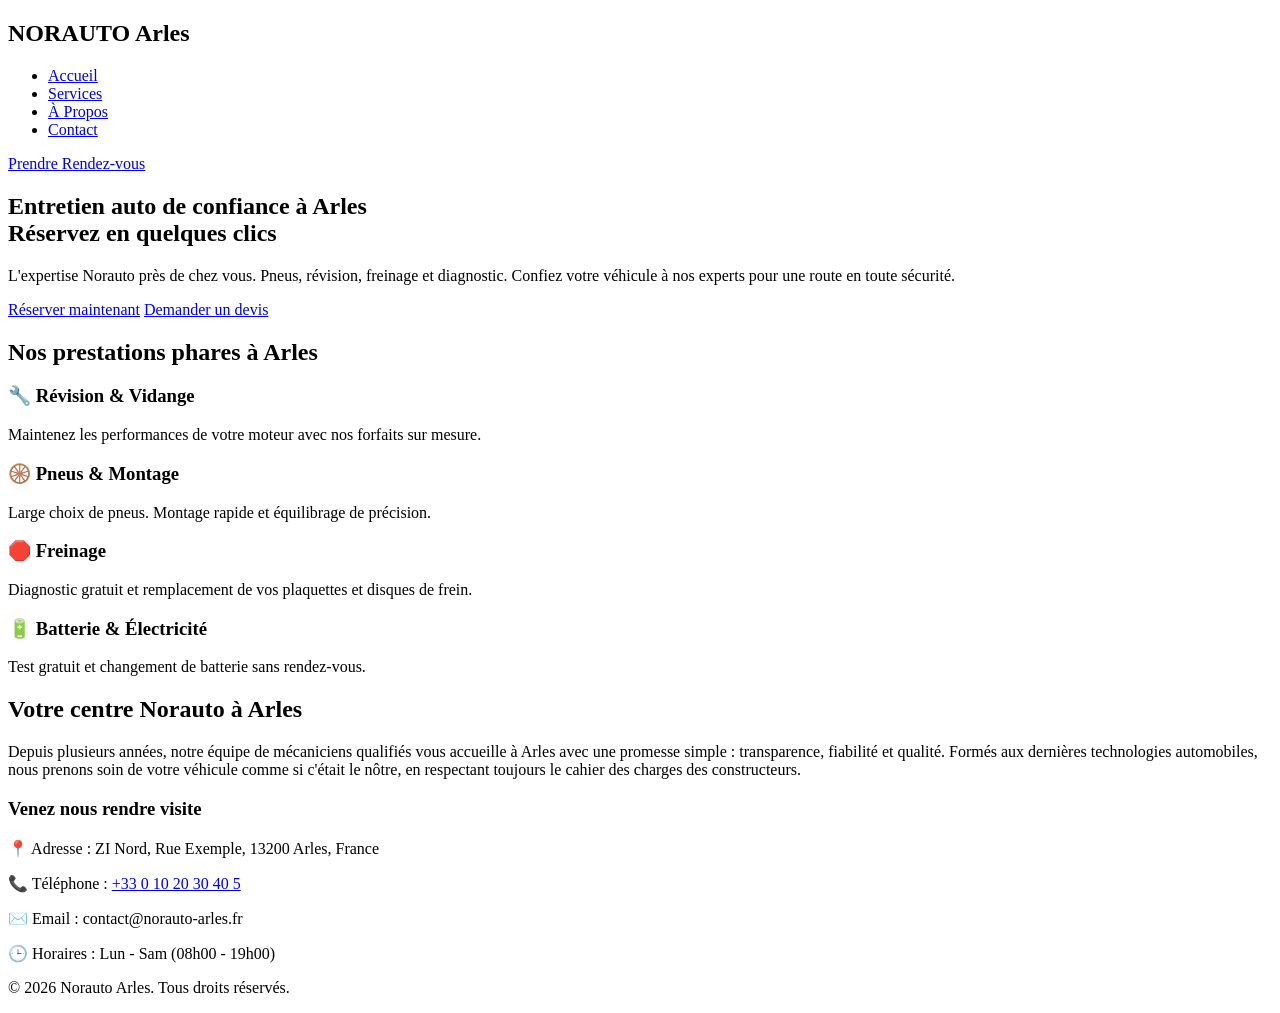
==== index.html @ c37e5688 "Create index.html" ====
<!DOCTYPE html>
<html lang="fr">
<head>
    <meta charset="UTF-8">
    <meta name="viewport" content="width=device-width, initial-scale=1.0">
    <title>Centre Auto Norauto Arles | Révision, Pneus et Entretien</title>
    <meta name="description" content="Besoin d'un mécanicien à Arles ? Le centre Norauto vous accueille pour l'entretien, le changement de pneus et le diagnostic de votre voiture.">
    <link rel="stylesheet" href="style.css">
</head>
<body>

    <header>
        <div class="container header-container">
            <div class="logo">
                <h2>NORAUTO <span>Arles</span></h2>
            </div>
            <nav>
                <ul>
                    <li><a href="#accueil">Accueil</a></li>
                    <li><a href="#services">Services</a></li>
                    <li><a href="#a-propos">À Propos</a></li>
                    <li><a href="#contact">Contact</a></li>
                </ul>
            </nav>
            <a href="#contact" class="btn-primary">Prendre Rendez-vous</a>
        </div>
    </header>

    <section id="accueil" class="hero">
        <div class="container hero-content">
            <h1>Entretien auto de confiance à Arles <br>Réservez en quelques clics</h1>
            <p>L'expertise Norauto près de chez vous. Pneus, révision, freinage et diagnostic. Confiez votre véhicule à nos experts pour une route en toute sécurité.</p>
            <div class="hero-buttons">
                <a href="#contact" class="btn-primary">Réserver maintenant</a>
                <a href="#contact" class="btn-secondary">Demander un devis</a>
            </div>
        </div>
    </section>

    <section id="services" class="services">
        <div class="container">
            <h2 class="section-title">Nos prestations phares à Arles</h2>
            <div class="services-grid">
                <div class="service-card">
                    <h3>🔧 Révision & Vidange</h3>
                    <p>Maintenez les performances de votre moteur avec nos forfaits sur mesure.</p>
                </div>
                <div class="service-card">
                    <h3>🛞 Pneus & Montage</h3>
                    <p>Large choix de pneus. Montage rapide et équilibrage de précision.</p>
                </div>
                <div class="service-card">
                    <h3>🛑 Freinage</h3>
                    <p>Diagnostic gratuit et remplacement de vos plaquettes et disques de frein.</p>
                </div>
                <div class="service-card">
                    <h3>🔋 Batterie & Électricité</h3>
                    <p>Test gratuit et changement de batterie sans rendez-vous.</p>
                </div>
            </div>
        </div>
    </section>

    <section id="a-propos" class="about">
        <div class="container">
            <h2 class="section-title">Votre centre Norauto à Arles</h2>
            <p>Depuis plusieurs années, notre équipe de mécaniciens qualifiés vous accueille à Arles avec une promesse simple : transparence, fiabilité et qualité. Formés aux dernières technologies automobiles, nous prenons soin de votre véhicule comme si c'était le nôtre, en respectant toujours le cahier des charges des constructeurs.</p>
        </div>
    </section>

    <footer id="contact">
        <div class="container footer-container">
            <div class="contact-info">
                <h3>Venez nous rendre visite</h3>
                <p>📍 Adresse : ZI Nord, Rue Exemple, 13200 Arles, France</p>
                <p>📞 Téléphone : <a href="tel:+330102030405">+33 0 10 20 30 40 5</a></p>
                <p>✉️ Email : contact@norauto-arles.fr</p>
                <p>🕒 Horaires : Lun - Sam (08h00 - 19h00)</p>
            </div>
            <div class="legal">
                <p>&copy; 2026 Norauto Arles. Tous droits réservés.</p>
            </div>
        </div>
    </footer>

</body>
</html>
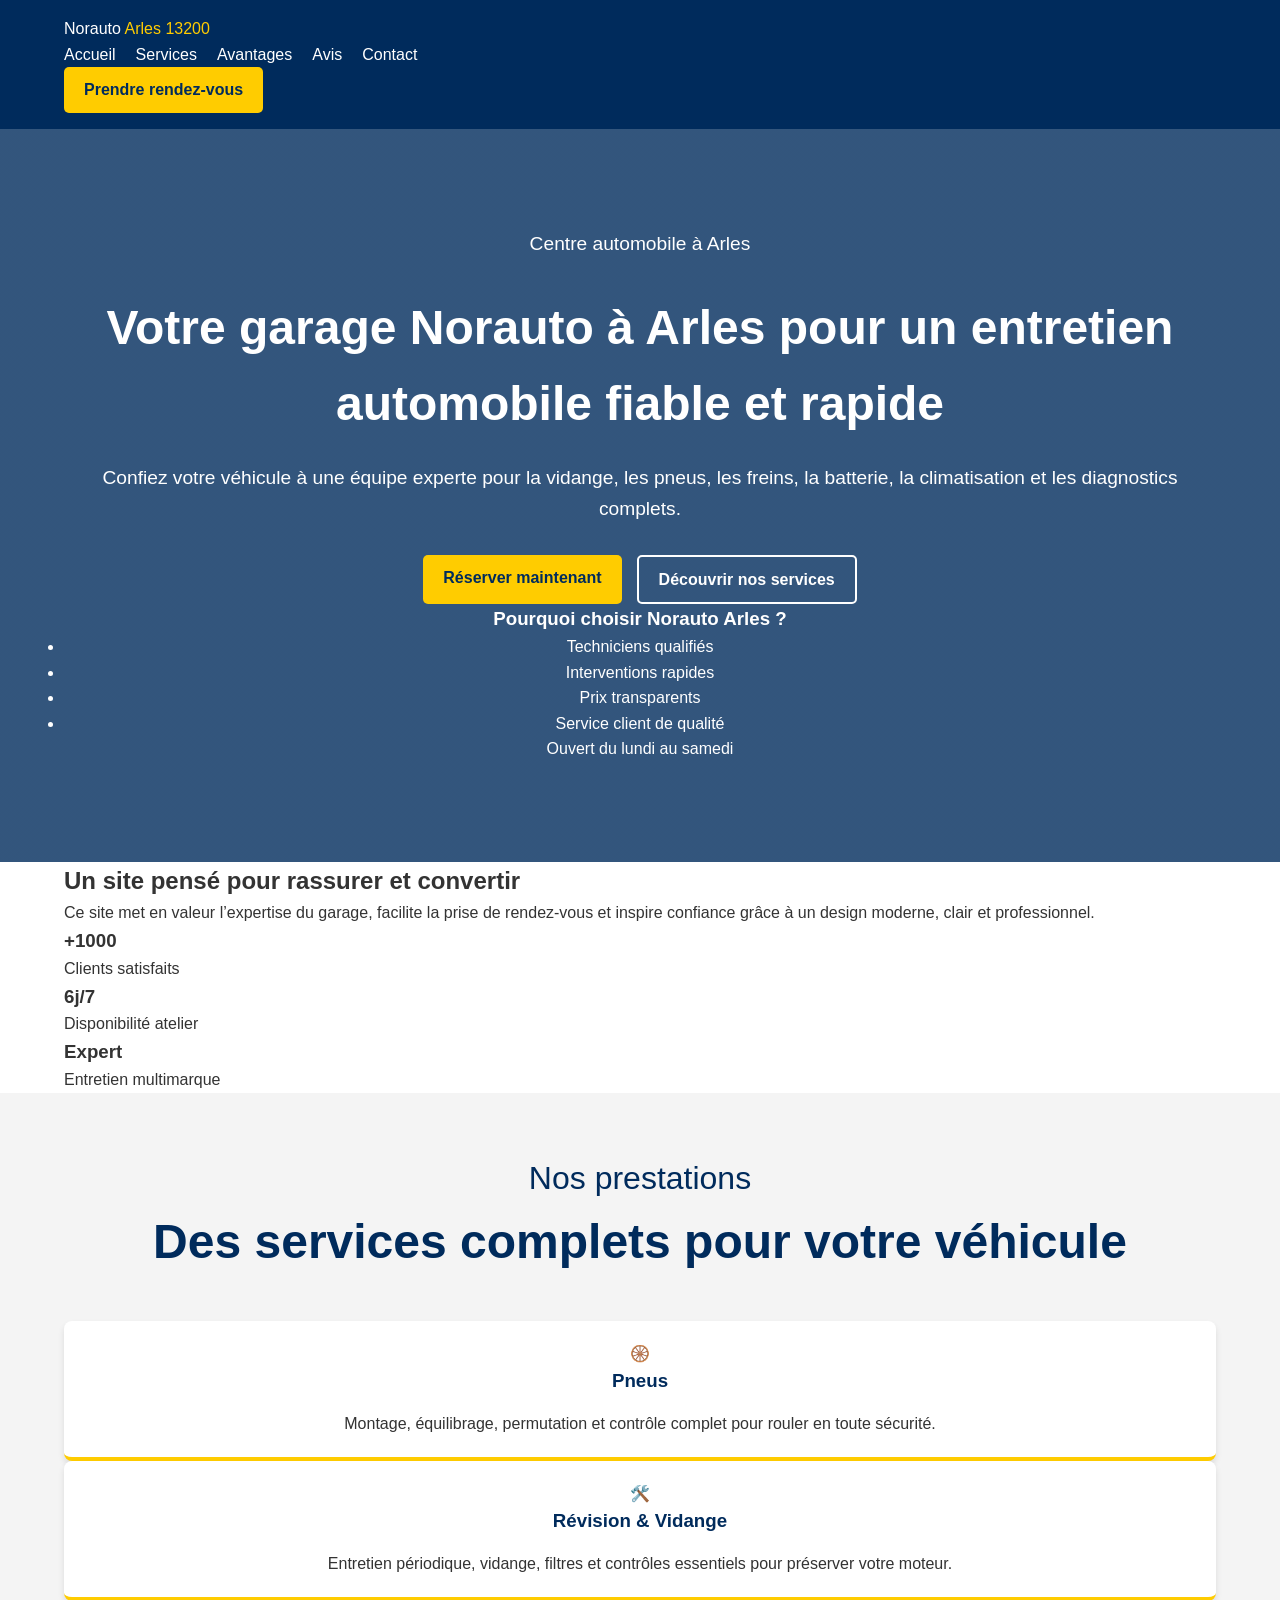
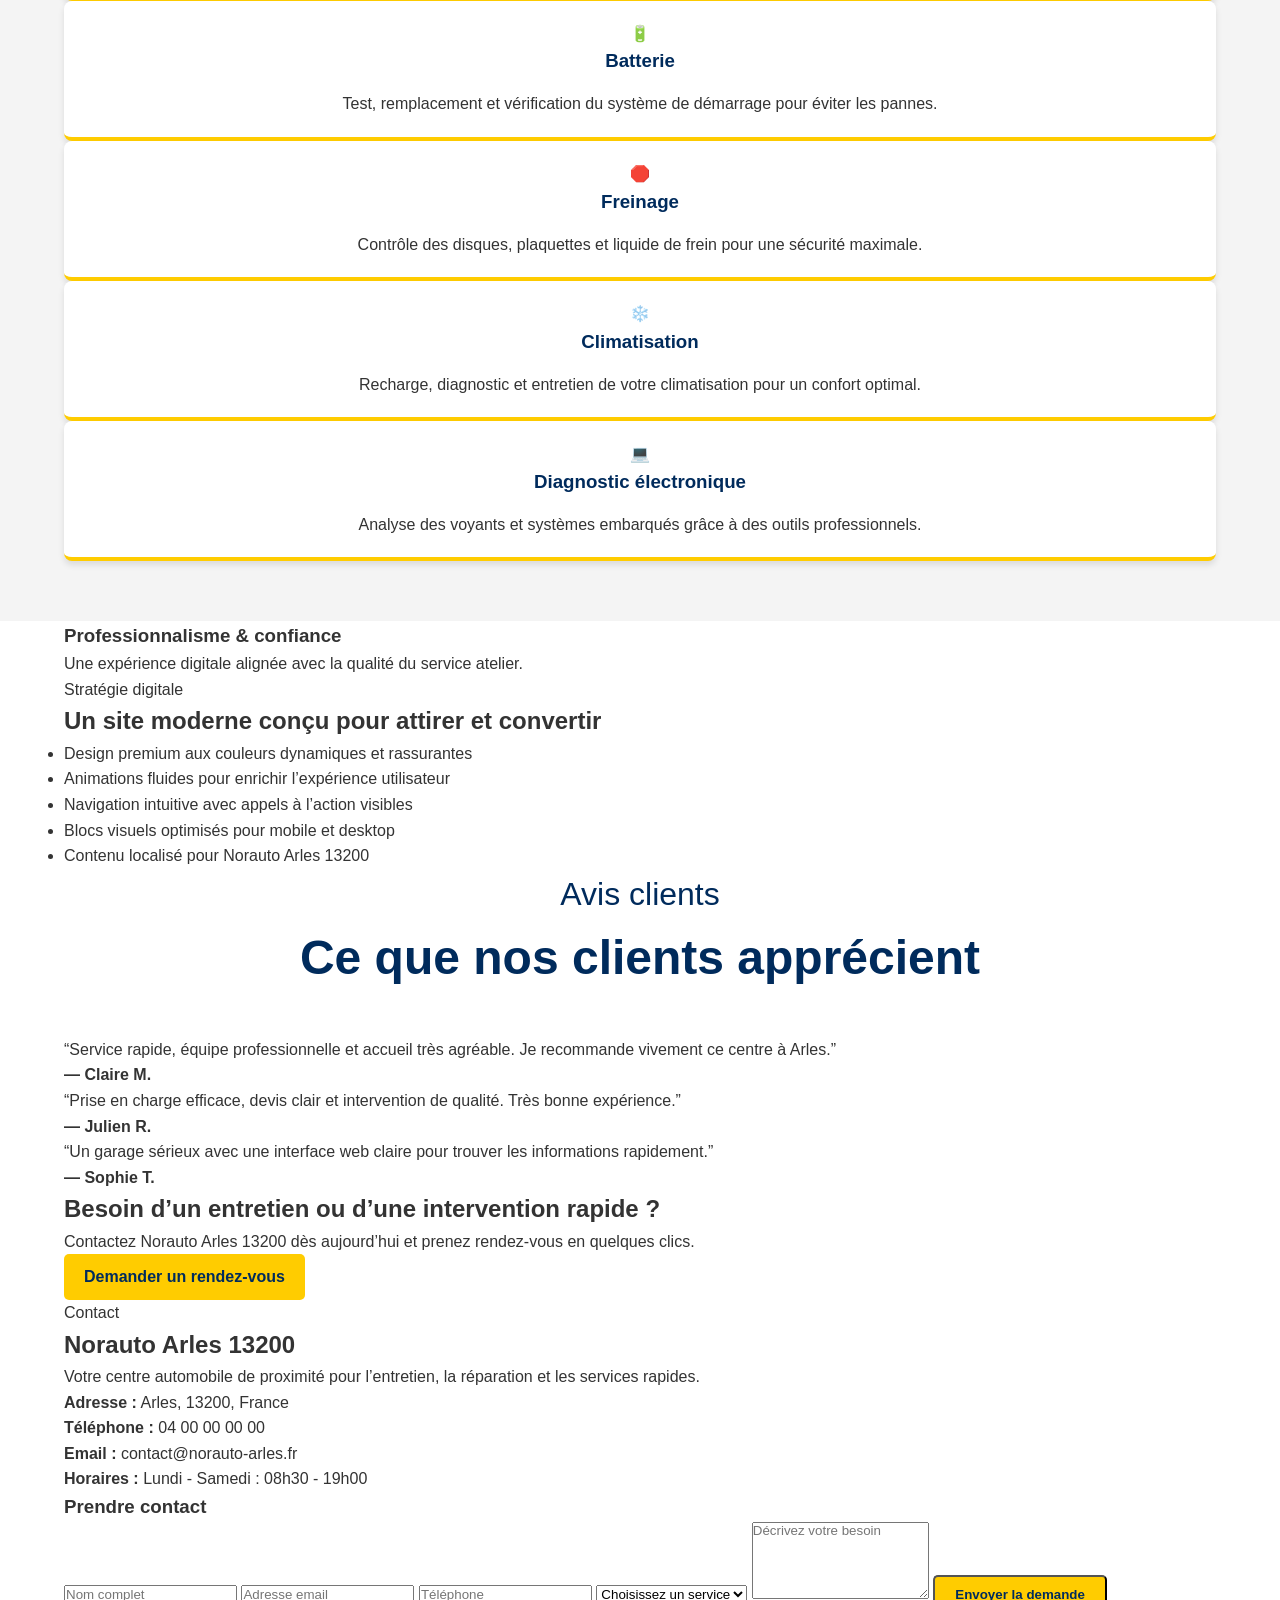
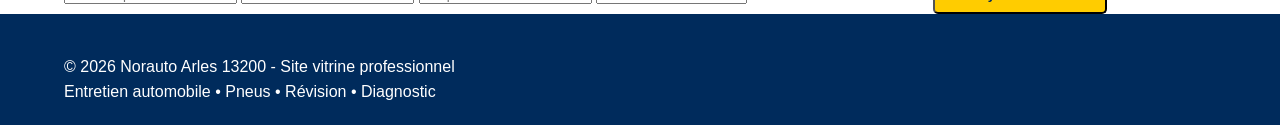
==== commit 449e2992: "Update index.html changes" ====
--- a/index.html
+++ b/index.html
@@ -1,87 +1,269 @@
 <!DOCTYPE html>
 <html lang="fr">
 <head>
-    <meta charset="UTF-8">
-    <meta name="viewport" content="width=device-width, initial-scale=1.0">
-    <title>Centre Auto Norauto Arles | Révision, Pneus et Entretien</title>
-    <meta name="description" content="Besoin d'un mécanicien à Arles ? Le centre Norauto vous accueille pour l'entretien, le changement de pneus et le diagnostic de votre voiture.">
-    <link rel="stylesheet" href="style.css">
+  <meta charset="UTF-8" />
+  <meta name="viewport" content="width=device-width, initial-scale=1.0" />
+  <title>Norauto Arles 13200 | Entretien et Réparation Automobile</title>
+  <meta name="description" content="Découvrez Norauto Arles 13200 : entretien automobile, pneus, freins, batterie, vidange et diagnostic. Prenez rendez-vous rapidement en ligne." />
+  <link rel="stylesheet" href="style.css" />
 </head>
 <body>
-
-    <header>
-        <div class="container header-container">
-            <div class="logo">
-                <h2>NORAUTO <span>Arles</span></h2>
-            </div>
-            <nav>
-                <ul>
-                    <li><a href="#accueil">Accueil</a></li>
-                    <li><a href="#services">Services</a></li>
-                    <li><a href="#a-propos">À Propos</a></li>
-                    <li><a href="#contact">Contact</a></li>
-                </ul>
-            </nav>
-            <a href="#contact" class="btn-primary">Prendre Rendez-vous</a>
-        </div>
-    </header>
-
-    <section id="accueil" class="hero">
-        <div class="container hero-content">
-            <h1>Entretien auto de confiance à Arles <br>Réservez en quelques clics</h1>
-            <p>L'expertise Norauto près de chez vous. Pneus, révision, freinage et diagnostic. Confiez votre véhicule à nos experts pour une route en toute sécurité.</p>
-            <div class="hero-buttons">
-                <a href="#contact" class="btn-primary">Réserver maintenant</a>
-                <a href="#contact" class="btn-secondary">Demander un devis</a>
-            </div>
-        </div>
-    </section>
-
-    <section id="services" class="services">
-        <div class="container">
-            <h2 class="section-title">Nos prestations phares à Arles</h2>
-            <div class="services-grid">
-                <div class="service-card">
-                    <h3>🔧 Révision & Vidange</h3>
-                    <p>Maintenez les performances de votre moteur avec nos forfaits sur mesure.</p>
-                </div>
-                <div class="service-card">
-                    <h3>🛞 Pneus & Montage</h3>
-                    <p>Large choix de pneus. Montage rapide et équilibrage de précision.</p>
-                </div>
-                <div class="service-card">
-                    <h3>🛑 Freinage</h3>
-                    <p>Diagnostic gratuit et remplacement de vos plaquettes et disques de frein.</p>
-                </div>
-                <div class="service-card">
-                    <h3>🔋 Batterie & Électricité</h3>
-                    <p>Test gratuit et changement de batterie sans rendez-vous.</p>
-                </div>
-            </div>
-        </div>
-    </section>
-
-    <section id="a-propos" class="about">
-        <div class="container">
-            <h2 class="section-title">Votre centre Norauto à Arles</h2>
-            <p>Depuis plusieurs années, notre équipe de mécaniciens qualifiés vous accueille à Arles avec une promesse simple : transparence, fiabilité et qualité. Formés aux dernières technologies automobiles, nous prenons soin de votre véhicule comme si c'était le nôtre, en respectant toujours le cahier des charges des constructeurs.</p>
-        </div>
-    </section>
-
-    <footer id="contact">
-        <div class="container footer-container">
-            <div class="contact-info">
-                <h3>Venez nous rendre visite</h3>
-                <p>📍 Adresse : ZI Nord, Rue Exemple, 13200 Arles, France</p>
-                <p>📞 Téléphone : <a href="tel:+330102030405">+33 0 10 20 30 40 5</a></p>
-                <p>✉️ Email : contact@norauto-arles.fr</p>
-                <p>🕒 Horaires : Lun - Sam (08h00 - 19h00)</p>
-            </div>
-            <div class="legal">
-                <p>&copy; 2026 Norauto Arles. Tous droits réservés.</p>
-            </div>
-        </div>
-    </footer>
-
+  <header class="topbar">
+    <div class="container nav">
+      <div class="logo">Norauto <span>Arles 13200</span></div>
+      <nav>
+        <ul class="menu">
+          <li><a href="#accueil">Accueil</a></li>
+          <li><a href="#services">Services</a></li>
+          <li><a href="#avantages">Avantages</a></li>
+          <li><a href="#avis">Avis</a></li>
+          <li><a href="#contact">Contact</a></li>
+        </ul>
+      </nav>
+      <a href="#contact" class="btn btn-primary">Prendre rendez-vous</a>
+    </div>
+  </header>
+
+  <main>
+    <section class="hero" id="accueil">
+      <div class="overlay"></div>
+      <div class="container hero-content">
+        <div class="hero-text reveal">
+          <p class="badge">Centre automobile à Arles</p>
+          <h1>Votre garage Norauto à Arles pour un entretien automobile fiable et rapide</h1>
+          <p class="hero-description">
+            Confiez votre véhicule à une équipe experte pour la vidange, les pneus,
+            les freins, la batterie, la climatisation et les diagnostics complets.
+          </p>
+          <div class="hero-buttons">
+            <a href="#contact" class="btn btn-primary">Réserver maintenant</a>
+            <a href="#services" class="btn btn-secondary">Découvrir nos services</a>
+          </div>
+        </div>
+
+        <div class="hero-card floating">
+          <h3>Pourquoi choisir Norauto Arles ?</h3>
+          <ul>
+            <li>Techniciens qualifiés</li>
+            <li>Interventions rapides</li>
+            <li>Prix transparents</li>
+            <li>Service client de qualité</li>
+          </ul>
+          <div class="card-highlight">Ouvert du lundi au samedi</div>
+        </div>
+      </div>
+    </section>
+
+    <section class="intro section">
+      <div class="container intro-grid">
+        <div class="intro-text reveal">
+          <h2>Un site pensé pour rassurer et convertir</h2>
+          <p>
+            Ce site met en valeur l’expertise du garage, facilite la prise de rendez-vous
+            et inspire confiance grâce à un design moderne, clair et professionnel.
+          </p>
+        </div>
+        <div class="stats">
+          <div class="stat-card reveal">
+            <h3>+1000</h3>
+            <p>Clients satisfaits</p>
+          </div>
+          <div class="stat-card reveal">
+            <h3>6j/7</h3>
+            <p>Disponibilité atelier</p>
+          </div>
+          <div class="stat-card reveal">
+            <h3>Expert</h3>
+            <p>Entretien multimarque</p>
+          </div>
+        </div>
+      </div>
+    </section>
+
+    <section class="services section" id="services">
+      <div class="container">
+        <div class="section-title reveal">
+          <p class="section-subtitle">Nos prestations</p>
+          <h2>Des services complets pour votre véhicule</h2>
+        </div>
+
+        <div class="cards-grid">
+          <article class="service-card reveal">
+            <div class="icon">🛞</div>
+            <h3>Pneus</h3>
+            <p>
+              Montage, équilibrage, permutation et contrôle complet pour rouler en toute sécurité.
+            </p>
+          </article>
+
+          <article class="service-card reveal">
+            <div class="icon">🛠️</div>
+            <h3>Révision & Vidange</h3>
+            <p>
+              Entretien périodique, vidange, filtres et contrôles essentiels pour préserver votre moteur.
+            </p>
+          </article>
+
+          <article class="service-card reveal">
+            <div class="icon">🔋</div>
+            <h3>Batterie</h3>
+            <p>
+              Test, remplacement et vérification du système de démarrage pour éviter les pannes.
+            </p>
+          </article>
+
+          <article class="service-card reveal">
+            <div class="icon">🛑</div>
+            <h3>Freinage</h3>
+            <p>
+              Contrôle des disques, plaquettes et liquide de frein pour une sécurité maximale.
+            </p>
+          </article>
+
+          <article class="service-card reveal">
+            <div class="icon">❄️</div>
+            <h3>Climatisation</h3>
+            <p>
+              Recharge, diagnostic et entretien de votre climatisation pour un confort optimal.
+            </p>
+          </article>
+
+          <article class="service-card reveal">
+            <div class="icon">💻</div>
+            <h3>Diagnostic électronique</h3>
+            <p>
+              Analyse des voyants et systèmes embarqués grâce à des outils professionnels.
+            </p>
+          </article>
+        </div>
+      </div>
+    </section>
+
+    <section class="advantages section" id="avantages">
+      <div class="container advantages-grid">
+        <div class="adv-image reveal">
+          <div class="image-box">
+            <div class="pulse-circle"></div>
+            <div class="image-content">
+              <h3>Professionnalisme & confiance</h3>
+              <p>Une expérience digitale alignée avec la qualité du service atelier.</p>
+            </div>
+          </div>
+        </div>
+
+        <div class="adv-text reveal">
+          <p class="section-subtitle">Stratégie digitale</p>
+          <h2>Un site moderne conçu pour attirer et convertir</h2>
+          <ul class="feature-list">
+            <li>Design premium aux couleurs dynamiques et rassurantes</li>
+            <li>Animations fluides pour enrichir l’expérience utilisateur</li>
+            <li>Navigation intuitive avec appels à l’action visibles</li>
+            <li>Blocs visuels optimisés pour mobile et desktop</li>
+            <li>Contenu localisé pour Norauto Arles 13200</li>
+          </ul>
+        </div>
+      </div>
+    </section>
+
+    <section class="reviews section" id="avis">
+      <div class="container">
+        <div class="section-title reveal">
+          <p class="section-subtitle">Avis clients</p>
+          <h2>Ce que nos clients apprécient</h2>
+        </div>
+
+        <div class="review-grid">
+          <div class="review-card reveal">
+            <p>
+              “Service rapide, équipe professionnelle et accueil très agréable.
+              Je recommande vivement ce centre à Arles.”
+            </p>
+            <h4>— Claire M.</h4>
+          </div>
+
+          <div class="review-card reveal">
+            <p>
+              “Prise en charge efficace, devis clair et intervention de qualité.
+              Très bonne expérience.”
+            </p>
+            <h4>— Julien R.</h4>
+          </div>
+
+          <div class="review-card reveal">
+            <p>
+              “Un garage sérieux avec une interface web claire pour trouver les informations rapidement.”
+            </p>
+            <h4>— Sophie T.</h4>
+          </div>
+        </div>
+      </div>
+    </section>
+
+    <section class="cta section">
+      <div class="container cta-box reveal">
+        <h2>Besoin d’un entretien ou d’une intervention rapide ?</h2>
+        <p>
+          Contactez Norauto Arles 13200 dès aujourd’hui et prenez rendez-vous en quelques clics.
+        </p>
+        <a href="#contact" class="btn btn-primary">Demander un rendez-vous</a>
+      </div>
+    </section>
+
+    <section class="contact section" id="contact">
+      <div class="container contact-grid">
+        <div class="contact-info reveal">
+          <p class="section-subtitle">Contact</p>
+          <h2>Norauto Arles 13200</h2>
+          <p>
+            Votre centre automobile de proximité pour l’entretien, la réparation et les services rapides.
+          </p>
+
+          <div class="info-list">
+            <div class="info-item">
+              <strong>Adresse :</strong>
+              <span>Arles, 13200, France</span>
+            </div>
+            <div class="info-item">
+              <strong>Téléphone :</strong>
+              <span>04 00 00 00 00</span>
+            </div>
+            <div class="info-item">
+              <strong>Email :</strong>
+              <span>contact@norauto-arles.fr</span>
+            </div>
+            <div class="info-item">
+              <strong>Horaires :</strong>
+              <span>Lundi - Samedi : 08h30 - 19h00</span>
+            </div>
+          </div>
+        </div>
+
+        <form class="contact-form reveal">
+          <h3>Prendre contact</h3>
+          <input type="text" placeholder="Nom complet" required />
+          <input type="email" placeholder="Adresse email" required />
+          <input type="tel" placeholder="Téléphone" required />
+          <select required>
+            <option value="">Choisissez un service</option>
+            <option>Pneus</option>
+            <option>Vidange</option>
+            <option>Freinage</option>
+            <option>Batterie</option>
+            <option>Climatisation</option>
+            <option>Diagnostic</option>
+          </select>
+          <textarea rows="5" placeholder="Décrivez votre besoin"></textarea>
+          <button type="submit" class="btn btn-primary">Envoyer la demande</button>
+        </form>
+      </div>
+    </section>
+  </main>
+
+  <footer class="footer">
+    <div class="container footer-content">
+      <p>© 2026 Norauto Arles 13200 - Site vitrine professionnel</p>
+      <p>Entretien automobile • Pneus • Révision • Diagnostic</p>
+    </div>
+  </footer>
 </body>
 </html>
--- a/style.css
+++ b/style.css
@@ -0,0 +1,190 @@
+/* RESET & VARIABILI */
+* {
+    margin: 0;
+    padding: 0;
+    box-sizing: border-box;
+    font-family: 'Segoe UI', Tahoma, Geneva, Verdana, sans-serif;
+}
+
+:root {
+    --norauto-blue: #002b5c;
+    --norauto-yellow: #ffcc00;
+    --text-dark: #333;
+    --bg-light: #f4f4f4;
+}
+
+body {
+    color: var(--text-dark);
+    line-height: 1.6;
+}
+
+.container {
+    width: 90%;
+    max-width: 1200px;
+    margin: 0 auto;
+}
+
+/* HEADER */
+header {
+    background: var(--norauto-blue);
+    color: white;
+    padding: 1rem 0;
+    position: sticky;
+    top: 0;
+    z-index: 1000;
+}
+
+.header-container {
+    display: flex;
+    justify-content: space-between;
+    align-items: center;
+}
+
+.logo span {
+    color: var(--norauto-yellow);
+}
+
+nav ul {
+    list-style: none;
+    display: flex;
+    gap: 20px;
+}
+
+nav ul li a {
+    color: white;
+    text-decoration: none;
+    font-weight: 500;
+}
+
+nav ul li a:hover {
+    color: var(--norauto-yellow);
+}
+
+/* BOTTONI */
+.btn-primary, .btn-secondary {
+    padding: 10px 20px;
+    border-radius: 5px;
+    text-decoration: none;
+    font-weight: bold;
+    display: inline-block;
+}
+
+.btn-primary {
+    background: var(--norauto-yellow);
+    color: var(--norauto-blue);
+}
+
+.btn-primary:hover {
+    background: #e6b800;
+}
+
+.btn-secondary {
+    background: transparent;
+    color: white;
+    border: 2px solid white;
+}
+
+.btn-secondary:hover {
+    background: white;
+    color: var(--norauto-blue);
+}
+
+/* HERO SECTION */
+.hero {
+    background: linear-gradient(rgba(0, 43, 92, 0.8), rgba(0, 43, 92, 0.8)), url('https://images.unsplash.com/photo-1613214149922-f1809c99b414?ixlib=rb-4.0.3&auto=format&fit=crop&w=1920&q=80') center/cover;
+    color: white;
+    padding: 100px 0;
+    text-align: center;
+}
+
+.hero h1 {
+    font-size: 3rem;
+    margin-bottom: 20px;
+}
+
+.hero p {
+    font-size: 1.2rem;
+    margin-bottom: 30px;
+}
+
+.hero-buttons {
+    display: flex;
+    justify-content: center;
+    gap: 15px;
+}
+
+/* SERVICES */
+.services {
+    padding: 60px 0;
+    background: var(--bg-light);
+}
+
+.section-title {
+    text-align: center;
+    color: var(--norauto-blue);
+    margin-bottom: 40px;
+    font-size: 2rem;
+}
+
+.services-grid {
+    display: grid;
+    grid-template-columns: repeat(auto-fit, minmax(250px, 1fr));
+    gap: 20px;
+}
+
+.service-card {
+    background: white;
+    padding: 20px;
+    border-radius: 8px;
+    box-shadow: 0 4px 6px rgba(0,0,0,0.1);
+    text-align: center;
+    border-bottom: 4px solid var(--norauto-yellow);
+}
+
+.service-card h3 {
+    color: var(--norauto-blue);
+    margin-bottom: 15px;
+}
+
+/* ABOUT */
+.about {
+    padding: 60px 0;
+    text-align: center;
+}
+
+/* FOOTER / CONTACT */
+footer {
+    background: var(--norauto-blue);
+    color: white;
+    padding: 40px 0 20px;
+}
+
+.footer-container {
+    display: flex;
+    flex-direction: column;
+    align-items: center;
+    text-align: center;
+}
+
+.contact-info a {
+    color: var(--norauto-yellow);
+    text-decoration: none;
+}
+
+.legal {
+    margin-top: 30px;
+    font-size: 0.9rem;
+    border-top: 1px solid rgba(255,255,255,0.2);
+    padding-top: 10px;
+    width: 100%;
+}
+
+/* RESPONSIVE */
+@media (max-width: 768px) {
+    .header-container {
+        flex-direction: column;
+        gap: 15px;
+    }
+    .hero h1 { font-size: 2rem; }
+    .hero-buttons { flex-direction: column; }
+}
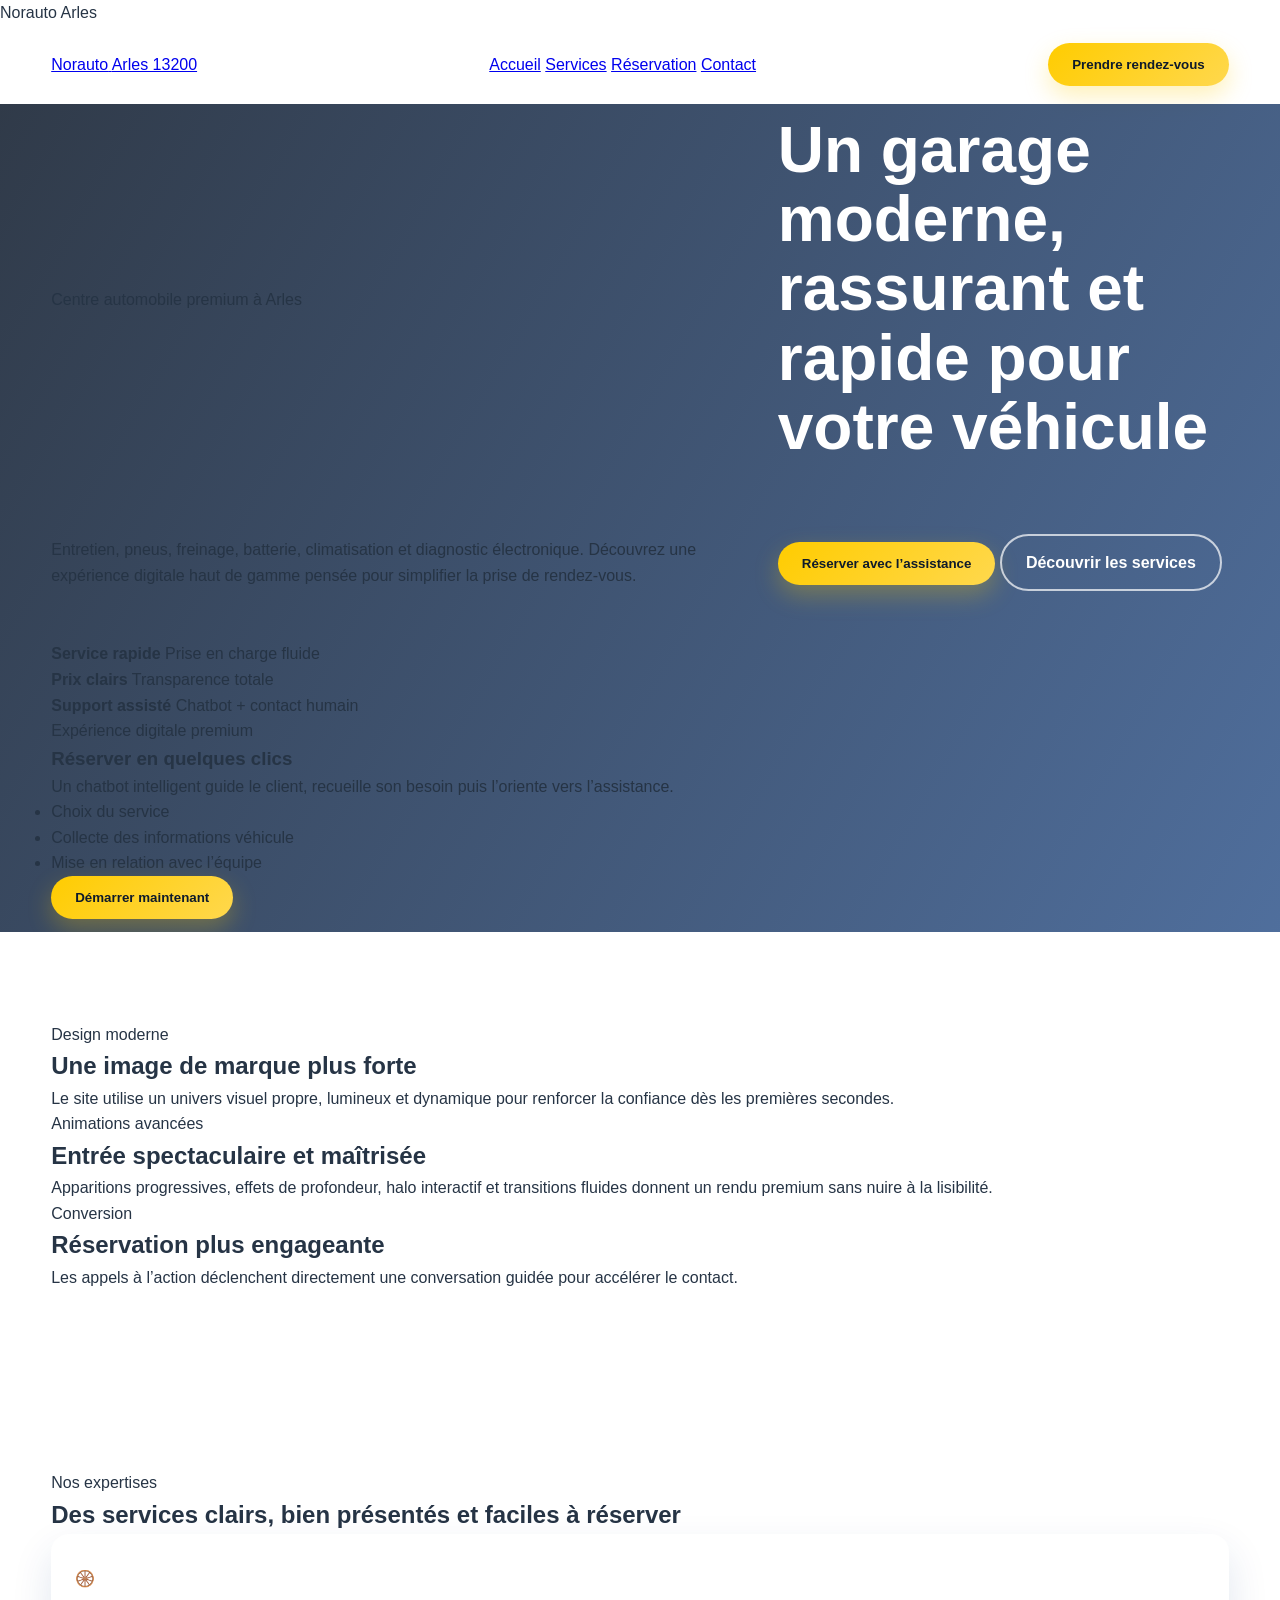
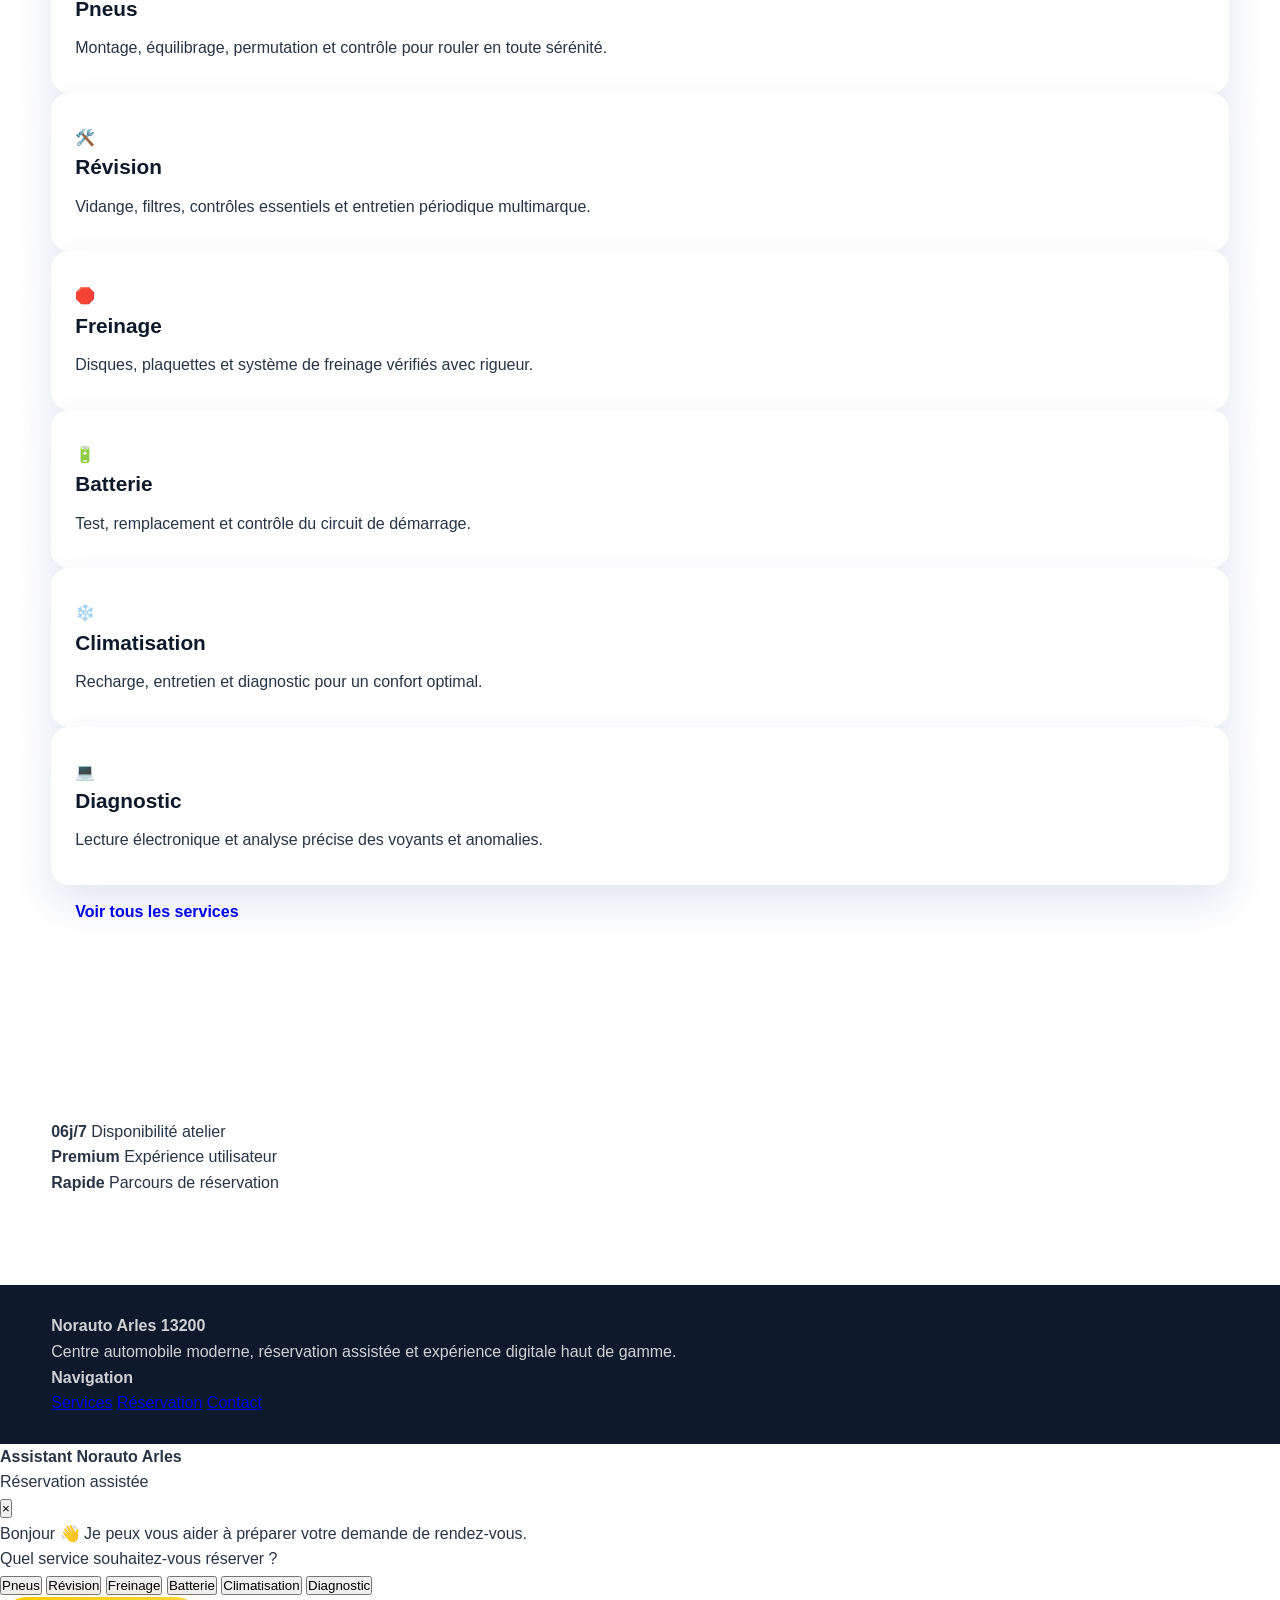
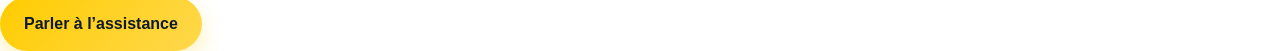
==== commit 26927d4a: "Update index.html" ====
--- a/index.html
+++ b/index.html
@@ -3,267 +3,226 @@
 <head>
   <meta charset="UTF-8" />
   <meta name="viewport" content="width=device-width, initial-scale=1.0" />
-  <title>Norauto Arles 13200 | Entretien et Réparation Automobile</title>
-  <meta name="description" content="Découvrez Norauto Arles 13200 : entretien automobile, pneus, freins, batterie, vidange et diagnostic. Prenez rendez-vous rapidement en ligne." />
+  <title>Norauto Arles 13200 | Centre Automobile Premium</title>
+  <meta name="description" content="Norauto Arles 13200 : entretien, réparation, pneus, batterie, freins et réservation assistée par chatbot." />
   <link rel="stylesheet" href="style.css" />
 </head>
-<body>
-  <header class="topbar">
+<body class="page-home">
+  <div class="site-loader">
+    <div class="loader-ring"></div>
+    <div class="loader-text">Norauto Arles</div>
+  </div>
+
+  <div class="cursor-glow"></div>
+
+  <header class="header glass">
     <div class="container nav">
-      <div class="logo">Norauto <span>Arles 13200</span></div>
-      <nav>
-        <ul class="menu">
-          <li><a href="#accueil">Accueil</a></li>
-          <li><a href="#services">Services</a></li>
-          <li><a href="#avantages">Avantages</a></li>
-          <li><a href="#avis">Avis</a></li>
-          <li><a href="#contact">Contact</a></li>
-        </ul>
+      <a href="index.html" class="brand">
+        <span class="brand-main">Norauto</span>
+        <span class="brand-sub">Arles 13200</span>
+      </a>
+
+      <nav class="navbar">
+        <a href="index.html" class="active">Accueil</a>
+        <a href="services.html">Services</a>
+        <a href="reservation.html">Réservation</a>
+        <a href="contact.html">Contact</a>
       </nav>
-      <a href="#contact" class="btn btn-primary">Prendre rendez-vous</a>
+
+      <button class="btn btn-primary open-chat">Prendre rendez-vous</button>
     </div>
   </header>
 
   <main>
-    <section class="hero" id="accueil">
-      <div class="overlay"></div>
-      <div class="container hero-content">
-        <div class="hero-text reveal">
-          <p class="badge">Centre automobile à Arles</p>
-          <h1>Votre garage Norauto à Arles pour un entretien automobile fiable et rapide</h1>
-          <p class="hero-description">
-            Confiez votre véhicule à une équipe experte pour la vidange, les pneus,
-            les freins, la batterie, la climatisation et les diagnostics complets.
-          </p>
-          <div class="hero-buttons">
-            <a href="#contact" class="btn btn-primary">Réserver maintenant</a>
-            <a href="#services" class="btn btn-secondary">Découvrir nos services</a>
+    <section class="hero">
+      <div class="hero-bg-shape shape-1"></div>
+      <div class="hero-bg-shape shape-2"></div>
+      <div class="hero-grid container">
+        <div class="hero-content reveal">
+          <span class="eyebrow">Centre automobile premium à Arles</span>
+          <h1>Un garage moderne, rassurant et rapide pour votre véhicule</h1>
+          <p class="hero-text">
+            Entretien, pneus, freinage, batterie, climatisation et diagnostic électronique.
+            Découvrez une expérience digitale haut de gamme pensée pour simplifier la prise de rendez-vous.
+          </p>
+
+          <div class="hero-actions">
+            <button class="btn btn-primary open-chat">Réserver avec l’assistance</button>
+            <a href="services.html" class="btn btn-secondary">Découvrir les services</a>
           </div>
-        </div>
-
-        <div class="hero-card floating">
-          <h3>Pourquoi choisir Norauto Arles ?</h3>
-          <ul>
-            <li>Techniciens qualifiés</li>
-            <li>Interventions rapides</li>
-            <li>Prix transparents</li>
-            <li>Service client de qualité</li>
-          </ul>
-          <div class="card-highlight">Ouvert du lundi au samedi</div>
-        </div>
-      </div>
-    </section>
-
-    <section class="intro section">
-      <div class="container intro-grid">
-        <div class="intro-text reveal">
-          <h2>Un site pensé pour rassurer et convertir</h2>
-          <p>
-            Ce site met en valeur l’expertise du garage, facilite la prise de rendez-vous
-            et inspire confiance grâce à un design moderne, clair et professionnel.
-          </p>
-        </div>
-        <div class="stats">
-          <div class="stat-card reveal">
-            <h3>+1000</h3>
-            <p>Clients satisfaits</p>
-          </div>
-          <div class="stat-card reveal">
-            <h3>6j/7</h3>
-            <p>Disponibilité atelier</p>
-          </div>
-          <div class="stat-card reveal">
-            <h3>Expert</h3>
-            <p>Entretien multimarque</p>
-          </div>
-        </div>
-      </div>
-    </section>
-
-    <section class="services section" id="services">
-      <div class="container">
-        <div class="section-title reveal">
-          <p class="section-subtitle">Nos prestations</p>
-          <h2>Des services complets pour votre véhicule</h2>
-        </div>
-
-        <div class="cards-grid">
-          <article class="service-card reveal">
-            <div class="icon">🛞</div>
-            <h3>Pneus</h3>
-            <p>
-              Montage, équilibrage, permutation et contrôle complet pour rouler en toute sécurité.
-            </p>
-          </article>
-
-          <article class="service-card reveal">
-            <div class="icon">🛠️</div>
-            <h3>Révision & Vidange</h3>
-            <p>
-              Entretien périodique, vidange, filtres et contrôles essentiels pour préserver votre moteur.
-            </p>
-          </article>
-
-          <article class="service-card reveal">
-            <div class="icon">🔋</div>
-            <h3>Batterie</h3>
-            <p>
-              Test, remplacement et vérification du système de démarrage pour éviter les pannes.
-            </p>
-          </article>
-
-          <article class="service-card reveal">
-            <div class="icon">🛑</div>
-            <h3>Freinage</h3>
-            <p>
-              Contrôle des disques, plaquettes et liquide de frein pour une sécurité maximale.
-            </p>
-          </article>
-
-          <article class="service-card reveal">
-            <div class="icon">❄️</div>
-            <h3>Climatisation</h3>
-            <p>
-              Recharge, diagnostic et entretien de votre climatisation pour un confort optimal.
-            </p>
-          </article>
-
-          <article class="service-card reveal">
-            <div class="icon">💻</div>
-            <h3>Diagnostic électronique</h3>
-            <p>
-              Analyse des voyants et systèmes embarqués grâce à des outils professionnels.
-            </p>
-          </article>
-        </div>
-      </div>
-    </section>
-
-    <section class="advantages section" id="avantages">
-      <div class="container advantages-grid">
-        <div class="adv-image reveal">
-          <div class="image-box">
-            <div class="pulse-circle"></div>
-            <div class="image-content">
-              <h3>Professionnalisme & confiance</h3>
-              <p>Une expérience digitale alignée avec la qualité du service atelier.</p>
+
+          <div class="hero-trust">
+            <div class="trust-item">
+              <strong>Service rapide</strong>
+              <span>Prise en charge fluide</span>
+            </div>
+            <div class="trust-item">
+              <strong>Prix clairs</strong>
+              <span>Transparence totale</span>
+            </div>
+            <div class="trust-item">
+              <strong>Support assisté</strong>
+              <span>Chatbot + contact humain</span>
             </div>
           </div>
         </div>
 
-        <div class="adv-text reveal">
-          <p class="section-subtitle">Stratégie digitale</p>
-          <h2>Un site moderne conçu pour attirer et convertir</h2>
-          <ul class="feature-list">
-            <li>Design premium aux couleurs dynamiques et rassurantes</li>
-            <li>Animations fluides pour enrichir l’expérience utilisateur</li>
-            <li>Navigation intuitive avec appels à l’action visibles</li>
-            <li>Blocs visuels optimisés pour mobile et desktop</li>
-            <li>Contenu localisé pour Norauto Arles 13200</li>
-          </ul>
-        </div>
-      </div>
-    </section>
-
-    <section class="reviews section" id="avis">
+        <div class="hero-panel floating">
+          <div class="panel-card glass">
+            <div class="panel-badge">Expérience digitale premium</div>
+            <h3>Réserver en quelques clics</h3>
+            <p>Un chatbot intelligent guide le client, recueille son besoin puis l’oriente vers l’assistance.</p>
+            <ul class="check-list">
+              <li>Choix du service</li>
+              <li>Collecte des informations véhicule</li>
+              <li>Mise en relation avec l’équipe</li>
+            </ul>
+            <button class="btn btn-primary wide open-chat">Démarrer maintenant</button>
+          </div>
+        </div>
+      </div>
+    </section>
+
+    <section class="section premium-strip">
+      <div class="container premium-grid">
+        <div class="premium-card reveal">
+          <span class="mini-label">Design moderne</span>
+          <h2>Une image de marque plus forte</h2>
+          <p>
+            Le site utilise un univers visuel propre, lumineux et dynamique pour renforcer la confiance
+            dès les premières secondes.
+          </p>
+        </div>
+        <div class="premium-card reveal delay-1">
+          <span class="mini-label">Animations avancées</span>
+          <h2>Entrée spectaculaire et maîtrisée</h2>
+          <p>
+            Apparitions progressives, effets de profondeur, halo interactif et transitions fluides
+            donnent un rendu premium sans nuire à la lisibilité.
+          </p>
+        </div>
+        <div class="premium-card reveal delay-2">
+          <span class="mini-label">Conversion</span>
+          <h2>Réservation plus engageante</h2>
+          <p>
+            Les appels à l’action déclenchent directement une conversation guidée pour accélérer le contact.
+          </p>
+        </div>
+      </div>
+    </section>
+
+    <section class="section services-preview">
       <div class="container">
-        <div class="section-title reveal">
-          <p class="section-subtitle">Avis clients</p>
-          <h2>Ce que nos clients apprécient</h2>
-        </div>
-
-        <div class="review-grid">
-          <div class="review-card reveal">
-            <p>
-              “Service rapide, équipe professionnelle et accueil très agréable.
-              Je recommande vivement ce centre à Arles.”
-            </p>
-            <h4>— Claire M.</h4>
-          </div>
-
-          <div class="review-card reveal">
-            <p>
-              “Prise en charge efficace, devis clair et intervention de qualité.
-              Très bonne expérience.”
-            </p>
-            <h4>— Julien R.</h4>
-          </div>
-
-          <div class="review-card reveal">
-            <p>
-              “Un garage sérieux avec une interface web claire pour trouver les informations rapidement.”
-            </p>
-            <h4>— Sophie T.</h4>
-          </div>
-        </div>
-      </div>
-    </section>
-
-    <section class="cta section">
-      <div class="container cta-box reveal">
-        <h2>Besoin d’un entretien ou d’une intervention rapide ?</h2>
-        <p>
-          Contactez Norauto Arles 13200 dès aujourd’hui et prenez rendez-vous en quelques clics.
-        </p>
-        <a href="#contact" class="btn btn-primary">Demander un rendez-vous</a>
-      </div>
-    </section>
-
-    <section class="contact section" id="contact">
-      <div class="container contact-grid">
-        <div class="contact-info reveal">
-          <p class="section-subtitle">Contact</p>
-          <h2>Norauto Arles 13200</h2>
-          <p>
-            Votre centre automobile de proximité pour l’entretien, la réparation et les services rapides.
-          </p>
-
-          <div class="info-list">
-            <div class="info-item">
-              <strong>Adresse :</strong>
-              <span>Arles, 13200, France</span>
-            </div>
-            <div class="info-item">
-              <strong>Téléphone :</strong>
-              <span>04 00 00 00 00</span>
-            </div>
-            <div class="info-item">
-              <strong>Email :</strong>
-              <span>contact@norauto-arles.fr</span>
-            </div>
-            <div class="info-item">
-              <strong>Horaires :</strong>
-              <span>Lundi - Samedi : 08h30 - 19h00</span>
-            </div>
-          </div>
-        </div>
-
-        <form class="contact-form reveal">
-          <h3>Prendre contact</h3>
-          <input type="text" placeholder="Nom complet" required />
-          <input type="email" placeholder="Adresse email" required />
-          <input type="tel" placeholder="Téléphone" required />
-          <select required>
-            <option value="">Choisissez un service</option>
-            <option>Pneus</option>
-            <option>Vidange</option>
-            <option>Freinage</option>
-            <option>Batterie</option>
-            <option>Climatisation</option>
-            <option>Diagnostic</option>
-          </select>
-          <textarea rows="5" placeholder="Décrivez votre besoin"></textarea>
-          <button type="submit" class="btn btn-primary">Envoyer la demande</button>
-        </form>
+        <div class="section-heading reveal">
+          <span class="eyebrow dark">Nos expertises</span>
+          <h2>Des services clairs, bien présentés et faciles à réserver</h2>
+        </div>
+
+        <div class="service-grid">
+          <article class="service-card reveal">
+            <div class="service-icon">🛞</div>
+            <h3>Pneus</h3>
+            <p>Montage, équilibrage, permutation et contrôle pour rouler en toute sérénité.</p>
+          </article>
+
+          <article class="service-card reveal delay-1">
+            <div class="service-icon">🛠️</div>
+            <h3>Révision</h3>
+            <p>Vidange, filtres, contrôles essentiels et entretien périodique multimarque.</p>
+          </article>
+
+          <article class="service-card reveal delay-2">
+            <div class="service-icon">🛑</div>
+            <h3>Freinage</h3>
+            <p>Disques, plaquettes et système de freinage vérifiés avec rigueur.</p>
+          </article>
+
+          <article class="service-card reveal">
+            <div class="service-icon">🔋</div>
+            <h3>Batterie</h3>
+            <p>Test, remplacement et contrôle du circuit de démarrage.</p>
+          </article>
+
+          <article class="service-card reveal delay-1">
+            <div class="service-icon">❄️</div>
+            <h3>Climatisation</h3>
+            <p>Recharge, entretien et diagnostic pour un confort optimal.</p>
+          </article>
+
+          <article class="service-card reveal delay-2">
+            <div class="service-icon">💻</div>
+            <h3>Diagnostic</h3>
+            <p>Lecture électronique et analyse précise des voyants et anomalies.</p>
+          </article>
+        </div>
+
+        <div class="center-top">
+          <a href="services.html" class="btn btn-dark">Voir tous les services</a>
+        </div>
+      </div>
+    </section>
+
+    <section class="section stats-section">
+      <div class="container stats-grid">
+        <div class="stat-box reveal">
+          <strong>06j/7</strong>
+          <span>Disponibilité atelier</span>
+        </div>
+        <div class="stat-box reveal delay-1">
+          <strong>Premium</strong>
+          <span>Expérience utilisateur</span>
+        </div>
+        <div class="stat-box reveal delay-2">
+          <strong>Rapide</strong>
+          <span>Parcours de réservation</span>
+        </div>
       </div>
     </section>
   </main>
 
   <footer class="footer">
-    <div class="container footer-content">
-      <p>© 2026 Norauto Arles 13200 - Site vitrine professionnel</p>
-      <p>Entretien automobile • Pneus • Révision • Diagnostic</p>
+    <div class="container footer-grid">
+      <div>
+        <h4>Norauto Arles 13200</h4>
+        <p>Centre automobile moderne, réservation assistée et expérience digitale haut de gamme.</p>
+      </div>
+      <div>
+        <h4>Navigation</h4>
+        <a href="services.html">Services</a>
+        <a href="reservation.html">Réservation</a>
+        <a href="contact.html">Contact</a>
+      </div>
     </div>
   </footer>
+
+  <div class="chatbot" id="chatbot">
+    <div class="chatbot-header">
+      <div>
+        <strong>Assistant Norauto Arles</strong>
+        <p>Réservation assistée</p>
+      </div>
+      <button class="chat-close" id="closeChat">×</button>
+    </div>
+
+    <div class="chatbot-body" id="chatBody">
+      <div class="bot-message">Bonjour 👋 Je peux vous aider à préparer votre demande de rendez-vous.</div>
+      <div class="bot-message">Quel service souhaitez-vous réserver ?</div>
+
+      <div class="chat-options">
+        <button class="chat-option" data-choice="Pneus">Pneus</button>
+        <button class="chat-option" data-choice="Révision">Révision</button>
+        <button class="chat-option" data-choice="Freinage">Freinage</button>
+        <button class="chat-option" data-choice="Batterie">Batterie</button>
+        <button class="chat-option" data-choice="Climatisation">Climatisation</button>
+        <button class="chat-option" data-choice="Diagnostic">Diagnostic</button>
+      </div>
+    </div>
+
+    <div class="chatbot-footer">
+      <a id="assistanceLink" class="btn btn-primary wide" href="contact.html">Parler à l’assistance</a>
+    </div>
+  </div>
+
+  <script src="script.js"></script>
 </body>
 </html>
--- a/style.css
+++ b/style.css
@@ -1,190 +1,618 @@
-/* RESET & VARIABILI */
 * {
-    margin: 0;
-    padding: 0;
-    box-sizing: border-box;
-    font-family: 'Segoe UI', Tahoma, Geneva, Verdana, sans-serif;
+  margin: 0;
+  padding: 0;
+  box-sizing: border-box;
 }
 
 :root {
-    --norauto-blue: #002b5c;
-    --norauto-yellow: #ffcc00;
-    --text-dark: #333;
-    --bg-light: #f4f4f4;
+  --blue: #123c7a;
+  --yellow: #ffcc00;
+  --dark: #0e1a2b;
+  --text: #263445;
+  --light: #f5f8fc;
+  --white: #ffffff;
+  --gray: #6b7785;
+  --shadow: 0 18px 40px rgba(18, 60, 122, 0.12);
+  --radius: 18px;
+  --transition: all 0.35s ease;
+}
+
+html {
+  scroll-behavior: smooth;
 }
 
 body {
-    color: var(--text-dark);
-    line-height: 1.6;
+  font-family: Arial, Helvetica, sans-serif;
+  background: var(--white);
+  color: var(--text);
+  line-height: 1.6;
+}
+
+img {
+  max-width: 100%;
+  display: block;
 }
 
 .container {
-    width: 90%;
-    max-width: 1200px;
-    margin: 0 auto;
-}
-
-/* HEADER */
-header {
-    background: var(--norauto-blue);
-    color: white;
-    padding: 1rem 0;
-    position: sticky;
-    top: 0;
-    z-index: 1000;
-}
-
-.header-container {
-    display: flex;
-    justify-content: space-between;
-    align-items: center;
+  width: min(1180px, 92%);
+  margin: 0 auto;
+}
+
+.section {
+  padding: 90px 0;
+}
+
+.topbar {
+  position: sticky;
+  top: 0;
+  z-index: 999;
+  background: rgba(255, 255, 255, 0.92);
+  backdrop-filter: blur(12px);
+  border-bottom: 1px solid rgba(0, 0, 0, 0.05);
+}
+
+.nav {
+  display: flex;
+  align-items: center;
+  justify-content: space-between;
+  min-height: 78px;
+  gap: 20px;
+}
+
+.logo {
+  font-size: 1.6rem;
+  font-weight: 800;
+  color: var(--blue);
+  letter-spacing: -0.5px;
 }
 
 .logo span {
-    color: var(--norauto-yellow);
-}
-
-nav ul {
-    list-style: none;
-    display: flex;
-    gap: 20px;
-}
-
-nav ul li a {
-    color: white;
-    text-decoration: none;
-    font-weight: 500;
-}
-
-nav ul li a:hover {
-    color: var(--norauto-yellow);
-}
-
-/* BOTTONI */
-.btn-primary, .btn-secondary {
-    padding: 10px 20px;
-    border-radius: 5px;
-    text-decoration: none;
-    font-weight: bold;
-    display: inline-block;
+  color: var(--yellow);
+}
+
+.menu {
+  display: flex;
+  list-style: none;
+  gap: 28px;
+}
+
+.menu a {
+  text-decoration: none;
+  color: var(--dark);
+  font-weight: 600;
+  transition: var(--transition);
+}
+
+.menu a:hover {
+  color: var(--blue);
+}
+
+.btn {
+  display: inline-block;
+  text-decoration: none;
+  padding: 14px 24px;
+  border-radius: 999px;
+  font-weight: 700;
+  transition: var(--transition);
+  border: none;
+  cursor: pointer;
 }
 
 .btn-primary {
-    background: var(--norauto-yellow);
-    color: var(--norauto-blue);
+  background: linear-gradient(135deg, var(--yellow), #ffd84d);
+  color: var(--dark);
+  box-shadow: 0 10px 24px rgba(255, 204, 0, 0.28);
 }
 
 .btn-primary:hover {
-    background: #e6b800;
+  transform: translateY(-3px);
+  box-shadow: 0 16px 28px rgba(255, 204, 0, 0.35);
 }
 
 .btn-secondary {
-    background: transparent;
-    color: white;
-    border: 2px solid white;
+  background: transparent;
+  color: var(--white);
+  border: 2px solid rgba(255, 255, 255, 0.7);
 }
 
 .btn-secondary:hover {
-    background: white;
-    color: var(--norauto-blue);
-}
-
-/* HERO SECTION */
+  background: rgba(255, 255, 255, 0.08);
+}
+
 .hero {
-    background: linear-gradient(rgba(0, 43, 92, 0.8), rgba(0, 43, 92, 0.8)), url('https://images.unsplash.com/photo-1613214149922-f1809c99b414?ixlib=rb-4.0.3&auto=format&fit=crop&w=1920&q=80') center/cover;
-    color: white;
-    padding: 100px 0;
-    text-align: center;
+  position: relative;
+  min-height: 92vh;
+  display: flex;
+  align-items: center;
+  background:
+    linear-gradient(120deg, rgba(14, 26, 43, 0.86), rgba(18, 60, 122, 0.74)),
+    url("https://images.unsplash.com/photo-1487754180451-c456f719a1fc?auto=format&fit=crop&w=1600&q=80")
+    center/cover no-repeat;
+  overflow: hidden;
+}
+
+.overlay {
+  position: absolute;
+  inset: 0;
+  background:
+    radial-gradient(circle at 20% 20%, rgba(255, 204, 0, 0.18), transparent 30%),
+    radial-gradient(circle at 80% 30%, rgba(255, 255, 255, 0.10), transparent 22%);
+}
+
+.hero-content {
+  position: relative;
+  z-index: 1;
+  display: grid;
+  grid-template-columns: 1.2fr 0.8fr;
+  gap: 50px;
+  align-items: center;
+}
+
+.badge,
+.section-subtitle {
+  display: inline-block;
+  padding: 8px 14px;
+  border-radius: 999px;
+  background: rgba(255, 204, 0, 0.14);
+  color: var(--yellow);
+  font-weight: 700;
+  margin-bottom: 18px;
+  letter-spacing: 0.4px;
 }
 
 .hero h1 {
-    font-size: 3rem;
-    margin-bottom: 20px;
-}
-
-.hero p {
-    font-size: 1.2rem;
-    margin-bottom: 30px;
+  font-size: clamp(2.4rem, 5vw, 4.3rem);
+  line-height: 1.08;
+  color: var(--white);
+  margin-bottom: 22px;
+  max-width: 760px;
+}
+
+.hero-description {
+  color: rgba(255, 255, 255, 0.9);
+  font-size: 1.08rem;
+  max-width: 620px;
+  margin-bottom: 30px;
 }
 
 .hero-buttons {
-    display: flex;
+  display: flex;
+  flex-wrap: wrap;
+  gap: 16px;
+}
+
+.hero-card {
+  background: rgba(255, 255, 255, 0.12);
+  border: 1px solid rgba(255, 255, 255, 0.16);
+  backdrop-filter: blur(14px);
+  border-radius: 24px;
+  padding: 32px;
+  color: var(--white);
+  box-shadow: var(--shadow);
+}
+
+.hero-card h3 {
+  margin-bottom: 18px;
+  font-size: 1.4rem;
+}
+
+.hero-card ul {
+  list-style: none;
+  display: grid;
+  gap: 12px;
+  margin-bottom: 22px;
+}
+
+.hero-card ul li::before {
+  content: "✓";
+  color: var(--yellow);
+  font-weight: bold;
+  margin-right: 10px;
+}
+
+.card-highlight {
+  background: rgba(255, 204, 0, 0.18);
+  padding: 12px 16px;
+  border-radius: 14px;
+  color: var(--yellow);
+  font-weight: 700;
+  text-align: center;
+}
+
+.intro {
+  background: var(--light);
+}
+
+.intro-grid {
+  display: grid;
+  grid-template-columns: 1fr 1fr;
+  gap: 28px;
+  align-items: center;
+}
+
+.intro-text h2,
+.section-title h2,
+.adv-text h2,
+.cta-box h2,
+.contact-info h2 {
+  font-size: clamp(2rem, 4vw, 3rem);
+  line-height: 1.15;
+  color: var(--dark);
+  margin-bottom: 18px;
+}
+
+.stats {
+  display: grid;
+  grid-template-columns: repeat(3, 1fr);
+  gap: 18px;
+}
+
+.stat-card {
+  background: var(--white);
+  padding: 28px 20px;
+  border-radius: var(--radius);
+  box-shadow: var(--shadow);
+  text-align: center;
+  transition: var(--transition);
+}
+
+.stat-card:hover {
+  transform: translateY(-6px);
+}
+
+.stat-card h3 {
+  color: var(--blue);
+  font-size: 2rem;
+  margin-bottom: 8px;
+}
+
+.section-title {
+  text-align: center;
+  max-width: 760px;
+  margin: 0 auto 50px;
+}
+
+.cards-grid {
+  display: grid;
+  grid-template-columns: repeat(3, 1fr);
+  gap: 24px;
+}
+
+.service-card {
+  background: var(--white);
+  border-radius: var(--radius);
+  padding: 32px 24px;
+  box-shadow: var(--shadow);
+  transition: var(--transition);
+  position: relative;
+  overflow: hidden;
+}
+
+.service-card::before {
+  content: "";
+  position: absolute;
+  top: 0;
+  left: -100%;
+  width: 100%;
+  height: 4px;
+  background: linear-gradient(90deg, var(--yellow), var(--blue));
+  transition: 0.5s;
+}
+
+.service-card:hover::before {
+  left: 0;
+}
+
+.service-card:hover {
+  transform: translateY(-8px);
+}
+
+.icon {
+  width: 62px;
+  height: 62px;
+  border-radius: 16px;
+  display: grid;
+  place-items: center;
+  background: linear-gradient(135deg, rgba(18, 60, 122, 0.1), rgba(255, 204, 0, 0.18));
+  font-size: 1.7rem;
+  margin-bottom: 18px;
+}
+
+.service-card h3 {
+  color: var(--dark);
+  margin-bottom: 10px;
+  font-size: 1.3rem;
+}
+
+.advantages {
+  background: linear-gradient(180deg, #ffffff, #f7faff);
+}
+
+.advantages-grid {
+  display: grid;
+  grid-template-columns: 1fr 1fr;
+  gap: 40px;
+  align-items: center;
+}
+
+.image-box {
+  position: relative;
+  min-height: 360px;
+  border-radius: 30px;
+  background: linear-gradient(135deg, var(--blue), #1f57a4);
+  box-shadow: var(--shadow);
+  overflow: hidden;
+  display: flex;
+  align-items: flex-end;
+  padding: 30px;
+}
+
+.image-content {
+  position: relative;
+  z-index: 2;
+  color: var(--white);
+}
+
+.image-content h3 {
+  font-size: 1.8rem;
+  margin-bottom: 10px;
+}
+
+.pulse-circle {
+  position: absolute;
+  top: 50%;
+  left: 50%;
+  width: 180px;
+  height: 180px;
+  transform: translate(-50%, -50%);
+  border-radius: 50%;
+  background: rgba(255, 204, 0, 0.14);
+  animation: pulse 3s infinite ease-in-out;
+}
+
+.feature-list {
+  list-style: none;
+  display: grid;
+  gap: 16px;
+  margin-top: 24px;
+}
+
+.feature-list li {
+  background: var(--white);
+  padding: 16px 18px;
+  border-radius: 14px;
+  box-shadow: var(--shadow);
+  position: relative;
+  padding-left: 48px;
+}
+
+.feature-list li::before {
+  content: "✔";
+  position: absolute;
+  left: 18px;
+  top: 50%;
+  transform: translateY(-50%);
+  color: var(--yellow);
+  font-weight: 900;
+}
+
+.review-grid {
+  display: grid;
+  grid-template-columns: repeat(3, 1fr);
+  gap: 24px;
+}
+
+.review-card {
+  background: var(--white);
+  border-radius: var(--radius);
+  padding: 28px;
+  box-shadow: var(--shadow);
+  transition: var(--transition);
+}
+
+.review-card:hover {
+  transform: translateY(-6px) scale(1.01);
+}
+
+.review-card p {
+  color: var(--gray);
+  margin-bottom: 18px;
+  font-style: italic;
+}
+
+.review-card h4 {
+  color: var(--blue);
+}
+
+.cta-box {
+  background: linear-gradient(135deg, var(--blue), #1d4f95);
+  border-radius: 30px;
+  padding: 55px 30px;
+  text-align: center;
+  color: var(--white);
+  box-shadow: var(--shadow);
+}
+
+.cta-box h2 {
+  color: var(--white);
+}
+
+.cta-box p {
+  max-width: 760px;
+  margin: 0 auto 24px;
+  color: rgba(255, 255, 255, 0.88);
+}
+
+.contact {
+  background: var(--light);
+}
+
+.contact-grid {
+  display: grid;
+  grid-template-columns: 1fr 1fr;
+  gap: 28px;
+  align-items: start;
+}
+
+.info-list {
+  display: grid;
+  gap: 18px;
+  margin-top: 28px;
+}
+
+.info-item {
+  background: var(--white);
+  padding: 18px;
+  border-radius: 14px;
+  box-shadow: var(--shadow);
+  display: flex;
+  flex-direction: column;
+  gap: 6px;
+}
+
+.contact-form {
+  background: var(--white);
+  padding: 30px;
+  border-radius: 24px;
+  box-shadow: var(--shadow);
+  display: grid;
+  gap: 16px;
+}
+
+.contact-form h3 {
+  color: var(--dark);
+  margin-bottom: 10px;
+}
+
+.contact-form input,
+.contact-form select,
+.contact-form textarea {
+  width: 100%;
+  padding: 15px 16px;
+  border-radius: 14px;
+  border: 1px solid #dce4ef;
+  outline: none;
+  font-size: 1rem;
+  transition: var(--transition);
+}
+
+.contact-form input:focus,
+.contact-form select:focus,
+.contact-form textarea:focus {
+  border-color: var(--blue);
+  box-shadow: 0 0 0 4px rgba(18, 60, 122, 0.08);
+}
+
+.footer {
+  background: var(--dark);
+  color: rgba(255, 255, 255, 0.8);
+  padding: 28px 0;
+}
+
+.footer-content {
+  display: flex;
+  justify-content: space-between;
+  gap: 20px;
+  flex-wrap: wrap;
+}
+
+/* Animations */
+.reveal {
+  animation: revealUp 1s ease both;
+}
+
+.floating {
+  animation: floating 4s ease-in-out infinite;
+}
+
+@keyframes revealUp {
+  from {
+    opacity: 0;
+    transform: translateY(35px);
+  }
+  to {
+    opacity: 1;
+    transform: translateY(0);
+  }
+}
+
+@keyframes floating {
+  0%, 100% {
+    transform: translateY(0px);
+  }
+  50% {
+    transform: translateY(-10px);
+  }
+}
+
+@keyframes pulse {
+  0% {
+    transform: translate(-50%, -50%) scale(0.9);
+    opacity: 0.45;
+  }
+  50% {
+    transform: translate(-50%, -50%) scale(1.15);
+    opacity: 0.2;
+  }
+  100% {
+    transform: translate(-50%, -50%) scale(0.9);
+    opacity: 0.45;
+  }
+}
+
+/* Responsive */
+@media (max-width: 1024px) {
+  .hero-content,
+  .intro-grid,
+  .advantages-grid,
+  .contact-grid {
+    grid-template-columns: 1fr;
+  }
+
+  .cards-grid,
+  .review-grid,
+  .stats {
+    grid-template-columns: repeat(2, 1fr);
+  }
+
+  .menu {
+    gap: 18px;
+  }
+}
+
+@media (max-width: 768px) {
+  .nav {
+    flex-wrap: wrap;
     justify-content: center;
-    gap: 15px;
-}
-
-/* SERVICES */
-.services {
-    padding: 60px 0;
-    background: var(--bg-light);
-}
-
-.section-title {
-    text-align: center;
-    color: var(--norauto-blue);
-    margin-bottom: 40px;
-    font-size: 2rem;
-}
-
-.services-grid {
-    display: grid;
-    grid-template-columns: repeat(auto-fit, minmax(250px, 1fr));
-    gap: 20px;
-}
-
-.service-card {
-    background: white;
-    padding: 20px;
-    border-radius: 8px;
-    box-shadow: 0 4px 6px rgba(0,0,0,0.1);
-    text-align: center;
-    border-bottom: 4px solid var(--norauto-yellow);
-}
-
-.service-card h3 {
-    color: var(--norauto-blue);
-    margin-bottom: 15px;
-}
-
-/* ABOUT */
-.about {
-    padding: 60px 0;
-    text-align: center;
-}
-
-/* FOOTER / CONTACT */
-footer {
-    background: var(--norauto-blue);
-    color: white;
-    padding: 40px 0 20px;
-}
-
-.footer-container {
-    display: flex;
+    padding: 14px 0;
+  }
+
+  .menu {
+    flex-wrap: wrap;
+    justify-content: center;
+  }
+
+  .hero {
+    min-height: auto;
+    padding: 100px 0 70px;
+  }
+
+  .hero-buttons {
     flex-direction: column;
-    align-items: center;
-    text-align: center;
-}
-
-.contact-info a {
-    color: var(--norauto-yellow);
-    text-decoration: none;
-}
-
-.legal {
-    margin-top: 30px;
-    font-size: 0.9rem;
-    border-top: 1px solid rgba(255,255,255,0.2);
-    padding-top: 10px;
-    width: 100%;
-}
-
-/* RESPONSIVE */
-@media (max-width: 768px) {
-    .header-container {
-        flex-direction: column;
-        gap: 15px;
-    }
-    .hero h1 { font-size: 2rem; }
-    .hero-buttons { flex-direction: column; }
-}
+    align-items: flex-start;
+  }
+
+  .cards-grid,
+  .review-grid,
+  .stats {
+    grid-template-columns: 1fr;
+  }
+
+  .section {
+    padding: 70px 0;
+  }
+
+  .hero-card {
+    padding: 24px;
+  }
+}
